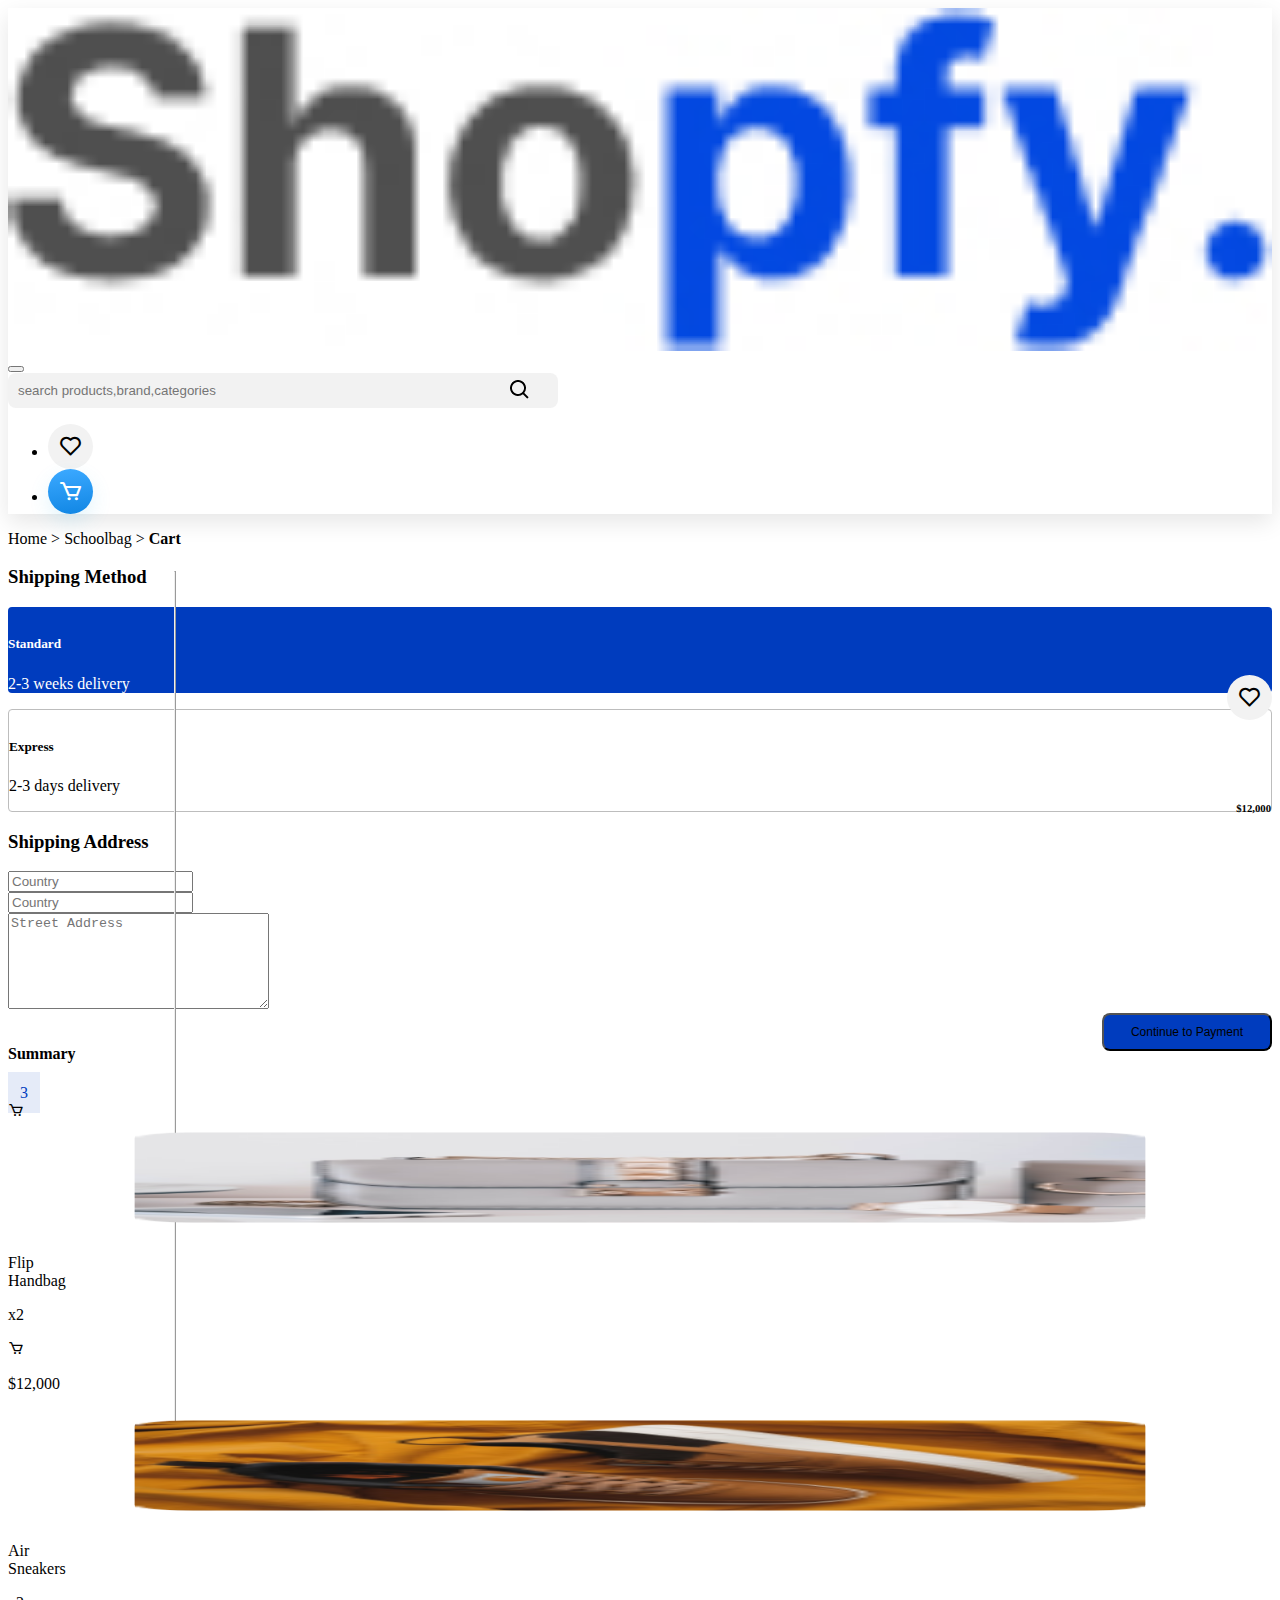
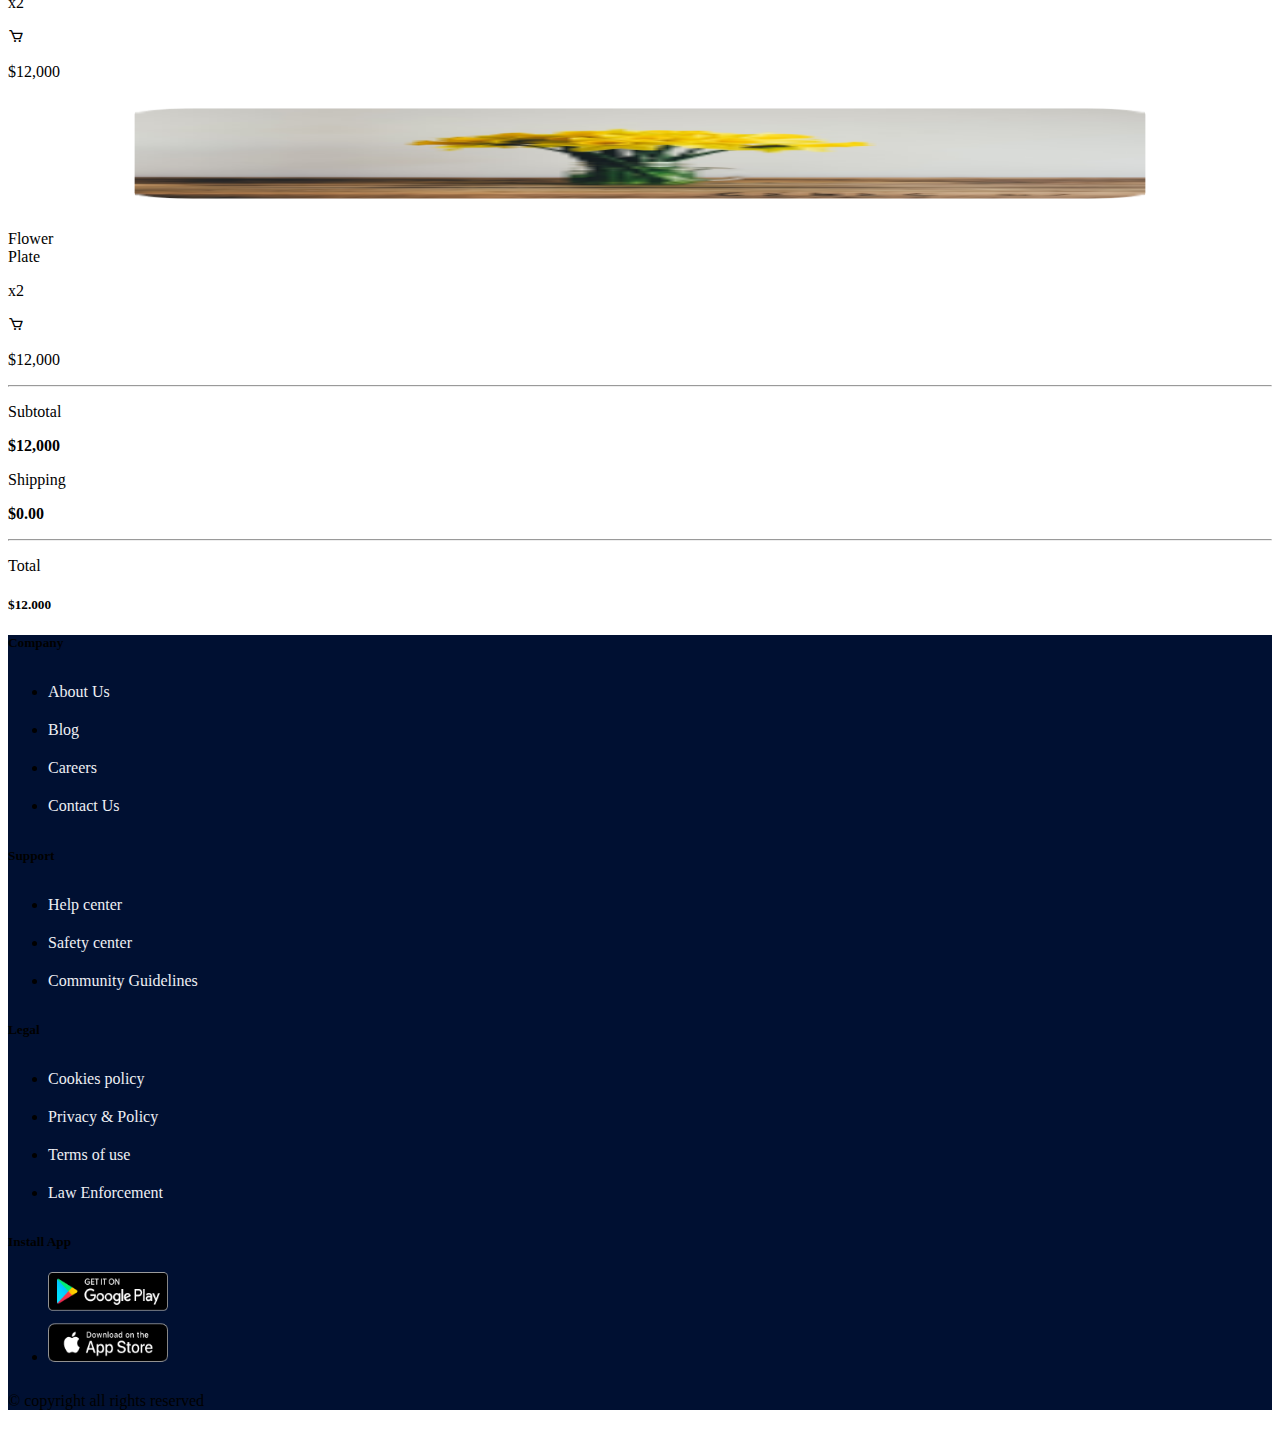
==== cart.html @ 4701eae9 "adam" ====
<!DOCTYPE html>
<html lang="en">
<head>
    <meta charset="UTF-8">
    <meta http-equiv="X-UA-Compatible" content="IE=edge">
    <meta name="viewport" content="width=device-width, initial-scale=1.0">
    <title> CART</title>
    <link href='https://unpkg.com/boxicons@2.1.4/css/boxicons.min.css' rel='stylesheet'>
    <link href="https://cdn.jsdelivr.net/npm/bootstrap@5.2.2/dist/css/bootstrap.min.css" rel="stylesheet" integrity="sha384-Zenh87qX5JnK2Jl0vWa8Ck2rdkQ2Bzep5IDxbcnCeuOxjzrPF/et3URy9Bv1WTRi" crossorigin="anonymous">
    <link rel="stylesheet" href="style.css">
</head>
<style>



.ti {
    font-size: 25px;
    background: #F2F2F2;
    padding: 10px;
    border-radius: 50%;
    color: black;

    font-size: 25px;



      }
.ti:hover {
    font-size: 25px;
    background: #F2F2F2;
    padding: 10px;
    border-radius: 50%;
    color: black;

    font-size: 25px;



      }

      .tz {

        
  
  padding: 10px;
  border-radius: 50%;
  color:white;
  background: linear-gradient(172.87deg, #39A7FE 7.78%, #1388E5 94.44%);
 box-shadow: 0px 8px 20px rgba(64, 185, 236, 0.15);



      }
      .tz:hover {

        
  
  padding: 10px;
  border-radius: 50%;
  color:white;
  background: linear-gradient(172.87deg, #39A7FE 7.78%, #1388E5 94.44%);
 box-shadow: 0px 8px 20px rgba(64, 185, 236, 0.15);



      }
</style>
<body>

    <nav class="navbar navbar-expand-lg py-3 sticky-top bg-white">
        <div class="container">
          <a class="navbar-brand" href="index.html">
            <img class="logo" src="IMAGES/Shopfy..jpg" alt="">
          </a>
           
          <button class="navbar-toggler" type="button" data-bs-toggle="collapse" data-bs-target="#navbarNav" aria-controls="navbarNav" aria-expanded="false" aria-label="Toggle navigation">
            <span class="navbar-toggler-icon"></span>
          </button>
         

          <div class="collapse navbar-collapse" id="navbarNav">
         <input type="search" class="ms-auto sch" placeholder="search products,brand,categories">

            <ul class="navbar-nav ms-auto">
                 
                <!-- <i class='bx bx-cart '></i> -->
              <li class="nav-item">
                <a href="wishlist.html"> <i class='bx bx-heart ms-lg-4 ti'></i></a>
              </li>

              <li class="nav-item">
               
               <a href=""><i class='bx bx-cart ms-lg-4 tz  '></i></a>
              </li>

             
  
            
            </ul>
             
          </div>

        </div>
      </nav>


      <div class="container">
     <div class="row mt-4">

         <!-- <p> Home  <strong> > cart</strong></p> -->
         <div class=""> <a href="index.html" style="color:black ; text-decoration: none;">Home</a> <spana class="mx-2">></span> Schoolbag   <span class="mx-2"> ></span><strong> Cart</strong>  </div>
        
     </div>

     <div class="row mt-3 mb-3"> 
      <h3>Shipping Method </h3>
     </div>

     <div class="row">
      <div class="col-lg-5  zee">


             <div class="row">
              <div class="col   jo  ">
                 <h5> Standard</h5>
                
                
                 <span  style="float: right;"> FREE <i class='bx bx-heart ms-lg-4 ti'></i></span>
              
                 <p>2-3 weeks delivery </p>
              </div>

              <div class=" col   in ">

                <h5>Express </h5>
               
              <h6 style="float:right  ;">  <strong>$12,000</strong></h6>
               
                <p>2-3 days delivery </p>
              </div>
              <!-- <div class="col">
                <hr style="rotate: 90deg;">

              </div> -->
             </div>

             <!-- <div class="row">
              <table>
                <tr>
                  <td> 
                    <h3>
                      Standard
                    </h3>
                    <br>
                    <p>FREE</p>
                    <p> 2-3 weeks delivery </p>
                  </td>
                  
                  <td>   <h3>
                    Standard
                  </h3>
                  <br>
                  <p>FREE</p>
                  <p> 2-3 weeks delivery </p></td>
                </tr>
                
              

             
            </table>
             </div> -->

             <div class="row my-2">
              <h3> Shipping Address </h3>
             </div>

             <div class="row my-2 ">
              <div class="col">
                  <input type="text" placeholder="Country " >
                
              </div>
              <div class="col">
                <input type="text" placeholder="Country">
              </div>
             </div>

             <div class="row my-3">
              <textarea name="" id="" cols="30" rows="6" placeholder="Street Address"></textarea>
             </div>

             <div class="row my-5  " style="float: right ;">
                <a href=""><button class=" btn btn-primary cp "> Continue to Payment </button></a>
             </div>
      </div>


 <div class="col-lg-1">
  <hr style="rotate:90deg; width: 900px;transform: translateY(380px);" class="mt-3  hss">
 </div>

      <div class="col-lg-6 " >

        <div class="row mb-2">
          <div class="col">
            <h4>Summary</h4> 
          </div>
          <div class="col">
             <!-- <div class="tee">3</div> -->
             <span class="tee">3</span>
          </div>
          <div class="col">
            <i class='bx bx-cart '></i>
          </div>
           
        </div>
   
    
          <div class="row">
            <div class="col">
               <img width="100px" height="113px" style="border-radius:8px  ;scale: 0.8;" src="IMAGES/Rectangle 5285.png" alt="">
            </div>
            <div class="col">
              <p>Flip <br> Handbag</p>
            
              <p>x2 </p>
            </div>
            <div class="col">
              <i class='bx bx-cart '></i>
              <br>
              <p>$12,000</p>
            </div>
         </div>
          <div class="row">
            <div class="col">
               <img width="100px" height="113px" style="border-radius:8px  ;scale: 0.8;" src="IMAGES/Rectangle 5285 (1).png" alt="">
            </div>
            <div class="col">
              <p> Air <br> Sneakers </p>
            
              <p>x2 </p>
            </div>
            <div class="col">
              <i class='bx bx-cart '></i>
              <br>
              <p>$12,000</p>
            </div>
         </div>
          <div class="row">
            <div class="col">
               <img width="100px" height="113px" style="border-radius:8px  ;scale: 0.8;" src="IMAGES/Rectangle 5285 (2).png" alt="">
            </div>
            <div class="col">
              <p>Flower<br> Plate </p>
            
              <p>x2 </p>
            </div>
            <div class="col">
              <i class='bx bx-cart '></i>
              <br>
              <p class="mt-4">$12,000</p>
            </div>
         </div>
         

           <!-- ---test-- -->
<!-- 
             <div class="row mt-2">
            <div class="col">
               <img src="IMAGES/Rectangle 5285.png" alt="">
            </div>
            <div class="col">
              <p>Flip Handbag</p>
           
              <p>x2 </p>
            </div>
            <div class="col">
              <i class='bx bx-cart '></i>
              <br>
              <p>$12,000</p>
            </div>
         </div>

         <div class="row mt-2">
            <div class="col">
               <img src="IMAGES/Rectangle 5285.png" alt="">
            </div>
            <div class="col">
              <p>Flip Handbag</p>
           
              <p>x2 </p>
            </div>
            <div class="col">
              <i class='bx bx-cart '></i>
              <br>
              <p>$12,000</p>
            </div>
         </div>
         <div class="row mt-2">
            <div class="col">
               <img src="IMAGES/Rectangle 5285.png" alt="">
            </div>
            <div class="col">
              <p>Flip Handbag</p>
             
              <p>x2 </p>
            </div>
            <div class="col">
              <i class='bx bx-cart '></i>
              <br>
              <p>$12,000</p>
            </div>
         </div> -->

         <!-- ---test-- -->
         

         <div class="row mt-3">
            <hr>
         </div>

         <div class="row">
          <div class="col">
             <p>Subtotal</p>
          </div>
          <div class="col">
            <p><strong> $12,000</strong></p>
          </div>
         </div>
         <div class="row">
          <div class="col">
             <p>Shipping </p>
          </div>
          <div class="col">
            <p><strong> $0.00</strong></p>
          </div>
         </div>

         <div class="row">
          <hr>
         </div>

         <div class="row">
          <div class="col">
             <p>Total </p>
          </div>
          <div class="col">
            <h5 ><strong> $12.000</strong></h5>
          </div>
         </div>




      </div>
     </div>




 
    

        
     </div>

     <footer class="mt-5">
      <div class="footer-top">
         <div class="container">
          <div class="row gy-4">
             <div class="col-md-4">
               <h5 class="text-white">Company</h5>
            <ul class="list-unstyled">
              <li><a href="">About Us</a> </li>
              <li><a href=""> Blog </a> </li>
              <li><a href="">Careers</a></li>
            <li><a href=""> Contact Us</a></li>
            </ul>
              
             </div>

               <div class="col-md-3">
                <h5 class="text-white"> Support</h5>
                <ul class="list-unstyled ">
                  <li><a href="">Help center</a></li>
                <li><a href=""> Safety center</a></li>
                <li><a href=""> Community Guidelines</a></li>
               
              </ul>
               </div>

                <div class="col-md-3">
                  <h5 class="text-white"> Legal </h5>
                  <ul class="list-unstyled">
                    <li><a href=""> Cookies policy</a></li>
                  <li><a href=""> Privacy & Policy</a></li>
                  <li><a href=""> Terms of use </a></li>
                  <li><a href="">  Law Enforcement </a></li>
                </ul>
                </div>
                <div class="col-md-2">
                  <h5  class="text-white">  Install  App</h5>
            <ul class="list-unstyled">
              <li><a href=""> <img src="IMAGES/Badges.png" class="mt-3" style="width:120px ; height: 90px;" alt=""></a>
                  
          </li>
            </ul>
                </div>
          </div>
         </div>
      </div>


      <div class="footer-bottom py-3">
        <div class="container">
           <div class="row">
             <div class="col-md-6 text-white">
              &copy; copyright all rights reserved
             </div>
             <div class="col-md-6">
              <a href="#"><i class='bx bxl-facebook'></i></a>
              <a href="#"><i class='bx bxl-twitter'></i></a>
              <a href="#"><i class='bx bxl-instagram-alt'></i></a>
              <a href="#"><i class='bx bxl-twitter'></i></a>
             </div>
           </div>
        </div>
      </div>
    </footer>

    

    <script src="https://cdn.jsdelivr.net/npm/bootstrap@5.2.2/dist/js/bootstrap.bundle.min.js" integrity="sha384-OERcA2EqjJCMA+/3y+gxIOqMEjwtxJY7qPCqsdltbNJuaOe923+mo//f6V8Qbsw3" crossorigin="anonymous"></script> 
    
</body>
</html>
---- style.css ----
@import url('https://fonts.googleapis.com/css2?family=Inter:wght@400;700&display=swap');



:root {
   
    --primary: #0d6efd;
    --dark:#21252f;
    --body:#888;
     --box-shadow: 0 8px 22px rgba(0,0,0,0.1);
 }
 .navbar  {
     box-shadow: var(--box-shadow);
 }
 
 
 
 .sch {
   /* height: 50px; */
   width: 550px;
   border-radius: 8px;
   background-image: url('IMAGES/search-regular-24\ \(1\).png');
   border: none;
   background-repeat: no-repeat;
   background-position: 500px;
   /* background-color: rgba(196, 196, 196, 0.4); */
    background-color:  #F2F2F2;
    padding: 10px;
    
  
 }

 .ti {
    font-size: 25px;
    background: #F2F2F2;
    padding: 10px;
    border-radius: 50%;
    color: black;

}

 /* .ti:hover {
    /* background: #ceafaf; */
    /* font-size: 25px;
  
    padding: 10px;
    border-radius: 50%;
    color:white;
    background: linear-gradient(172.87deg, #39A7FE 7.78%, #1388E5 94.44%);
   box-shadow: 0px 8px 20px rgba(64, 185, 236, 0.15);
 }*/
  





.tz {

    font-size: 25px;
    background: #F2F2F2;
    padding: 10px;
    border-radius: 50%;
    color: black;

    font-size: 25px;
  
   
   
  

}

 .tz:hover {
  
  
    padding: 10px;
    /* background: #ceafaf; */
    /* border-radius: 50%;
    color:white;
    background: linear-gradient(172.87deg, #39A7FE 7.78%, #1388E5 94.44%);
   box-shadow: 0px 8px 20px rgba(64, 185, 236, 0.15); */
   
  
}  

/* ----hero section ---- */

.hero {
    background: #E2F3FF;
}
h1 {
    /* font-family: 'Inter', sans-serif; */
    font-size: 72px;
    


font-family: 'Inter';
font-style: normal;
font-weight: 900;
font-size: 72px;
line-height: 87px;

/* Gray 1 */

color: #333333;

}

.fsn {
     border-radius: 8px;
      padding: 12px, 48px, 12px, 48px;
      width: 124px;
    
}

img {
     width: 100%;
}


 .wewe {
     margin-top: 130px;
 }

 .meme {
     margin-top: 100px;
 }

 /* ---first section--- */

  .fs {
    background: #2D9CDB26;
    border: 5px solid white;

  }


   .tat {
       display: flex;
        justify-content: space-between;


   }

   

  .card-body:hover {
     box-shadow:var(--box-shadow);
     
  }

  .caed {
    background-image: url('IMAGES/Rectangle\ 5259\ \(14\).png');
    
  }

  /* ---THIRD SECTION --- */ 

  .TH {
      background-color: #001032;
       padding-bottom: 5px ;
      

border-radius: 8px;
      
  }

   /* --fourth section--- */

     .tat a {
         color:#FB6E35;
         text-decoration: none;
         font-size: 20px ;
     }


     /* ---Testimonial Section--- */



     .testimonials-container {
        background-color: #F4F7FC;
        padding: 60px 0 75px;
    }
    
    .testimonial-header {
        margin-bottom: 40px;
        justify-content: space-between;
    }
    
    .testimonial-ctrl-cont {
        justify-content: flex-end;
    }
    
    .testimonial-ctrl {
        width: 40px;
        height: 35px;
        background: #003CBE;
        border-radius: 8px;
        gap: 10px;
        position: relative;
    }
    
    .testimonial-ctrl .bx {
        color: #fff;
        font-size: 25px;
        text-align: center;
        position: absolute;
        top: 5px;
        left: 8px;
        cursor: pointer;
    }
    
    .testimonial-ctrl-cont-mobile {
        justify-content: center;
        display: none;
    }
    
    .testimonial-title-col h5 {
        font-family: 'Inter';
        font-weight: 700;
        font-size: 40px;
        line-height: 58.09px;
        color: #00005C;
    }
    
    .testimonial-box {
        overflow: hidden;
    }
    
    .testimonials {
        padding: 30px 0;
        gap: 40px;
    }
    
    .testimonial-ctrl-mobile {
         display: none;   
    }
    
    
    .testimonial {
        background-color: #fff;
        border-radius: 8px;
        padding: 15px;
        transition: all 0.35s ease;
        cursor:  pointer;
    } 
    
    .testimonial:hover {
        box-shadow: rgba(26, 25, 25, 0.13)0px 11px 30px;
    }
    
    .testimonial-img {
        height: 50px;
        width: 50px;
        border-radius: 50px;
        background-size: cover;
        background-position: center;
        padding-top: -35px;
        margin-top: -40px;
    }
    
    .testimonial #first {
        background-image: url(.//IMAGES/Ellipse\ 15\ \(1\).png);
    }
    
    .testimonial #second {
        background-image: url(./IMAGES/Ellipse\ 15.png);
    }
    
    .testimonial #third {
        background-image: url(./IMAGES/Ellipse\ 15\ \(2\).png);
    }
    
    .testimonial-text p {
        font-weight: 500;
        font-size: 15px;
        color: #627193;
        line-height: 28px;
        margin-top: -5px;
    }
    
    .testimonial-text h6 {
        font-family: 'Inter';
        font-weight: 700;
        font-size: 18px;
        line-height: 20px;
        color: #00005C;
    }
    
    .review-icon {
        justify-content: center;
        gap: 5px;
    }
    
    .review-icon .bx {
        color: #FEB62F;
    }

      /* ---Footer Section--- */

       footer {
         background-color: #001032;
          
       }

        footer li a {
             color: #EEEFF4;
              text-decoration: none;
              line-height: 38px;
        }

        footer li a:hover {
            color: white;
             text-decoration: underline;
       }

        footer a i {
             color: white;
              font-size: 20px;
                 float: right;
                  margin: 7px;
        }


         /* .guide {
            border: 1px solid #BDBDBD;
            border-radius: 8px;
            padding: 15px;
             width: 500px;


         }

         
         .guide:hover {
            background-color:#003CBE;
              color: white;

      }



         .gu:hover {
               background-color:#003CBE;
                 color: white;

         } */

      
          /* ---displaypage--- */


          .midimg {

             border: 1.2px solid #E0E0E0;
             padding-top: 90px;
              padding-bottom: 90px;
               border-radius: 6px;
          }

          
          .nmb {
            display: grid;
             grid-template-columns: auto auto auto auto auto auto auto;
             justify-content: center;
             margin-top: 30px;
           
             
          }

          .nmb div {
             margin: 10px;
             border: 1px solid #003CBE;
              /* padding: 10px; */
              padding-left:15px  ;
              padding-right: 15px ;
              padding-top: 5px;
              height: 33px;
              text-align: center;
              cursor: pointer;
          }

          .nmb div a {
          color: black;
          text-decoration: none;

          }

          .sidimg {
             border: 1.2px solid #E0E0E0;
              border-radius: 6px;

          }

          .ac {
            width: 150px;
            text-align: center;
          }

              .NM {

                margin-top: 40px;
             }

             .colpref {
                cursor: pointer;
                 scale: 0.5;
             }

             .st {
                color: #FFCE31;
             }

             .su {
                color: #BDBDBD;
             }
             .sm {

                border: 1px solid #003CBE;
                padding: 12px, 15px, 12px, 15px;
                border-radius: 8px ;
                 color: #003CBE;
                 width: 160px ;

             }

             .smc {
                 margin-bottom: 100px ;
             }

             .SMPD {
                 color: #00005C;
             }

             .fff {

                margin-top: 140px;
             }


             /* --cart--- */
            

              .cp {
                 font-size: 12px;
                  background-color: #003CBE;
                   border-radius: 8px;
                    padding: 10px ;
                     width: 170px;
                     text-align: center;
              }

              .tee {

                background-color:rgba(0, 60, 190, 0.1);
                color: #003CBE;
                padding: 12px;
                
              }

          
             

              .jo {
                background-color: #003CBE;
                color: white ;
                padding-top: 7px;
                cursor: pointer;
                 border-radius: 4px ;
                 
            

              }

              .in:hover {
                background-color: #003CBE;
                color: white ;
                transition: 1.5s ;
                width: 100px;
              
                

              }

              .in {
                border: 1px solid #BDBDBD;
                padding-top: 7px;
                cursor: pointer;
                border-radius: 4px ;
                

              }
      
             
      



    
    
    @media only screen and (max-width: 700px) {

       
     .testimonial-title-col h5 {
        font-family: 'Inter';
        color: #00005C;
        font-size: 18px !important;
        font-weight: 500;
        width: 100%;
    }

    .testimonial-ctrl {
        display: none;
        width: 0px;
    }

    .testimonial-ctrl-mobile {
        width: 40px;
        height: 35px;
        background: #003CBE;
        border-radius: 8px;
        gap: 10px;
        display: block !important;
        position: relative;
        padding-bottom: 30px;
    }

    .testimonial-ctrl-mobile .bx {
        color: #fff;
        font-size: 25px;
        text-align: center;
        position: absolute;
        top: 5px;
        left: 8px;
        cursor: pointer;
    }

    .testimonials {
       margin-top: 20px;
    }

    .testimonial-header {
       margin-bottom: -15px !important; 
    }

    .testimonial {
       width: 100% !important;
    }

    .testimonial-ctrl-cont-mobile {
        justify-content: center !important;
        display: block;
    }





    }

    /* ---schoolbag.html--- */

     .ton {
         display: grid;
       grid-template-columns: 40% 60%;
     }
    
    
  
       

    
    @media only screen and (max-width: 991px) {
        

            h1 {
                font-size: 62px;
            }
       
            .wewe {
               margin-top: 0px;
           }

           .meme {
             display: none;
            
           }

           .NM {

            margin-top: 0px;
         }

         .sch {
            width: 450px;
         }

         .hss {
            display: none;
         }
  
       
       
         }
   
   
     
 



    

  

  @media only screen and (max-width: 400px) {

     h1 {
         font-size: 62px;
     }

     .wewe {
        margin-top: 0px;
    }


  }
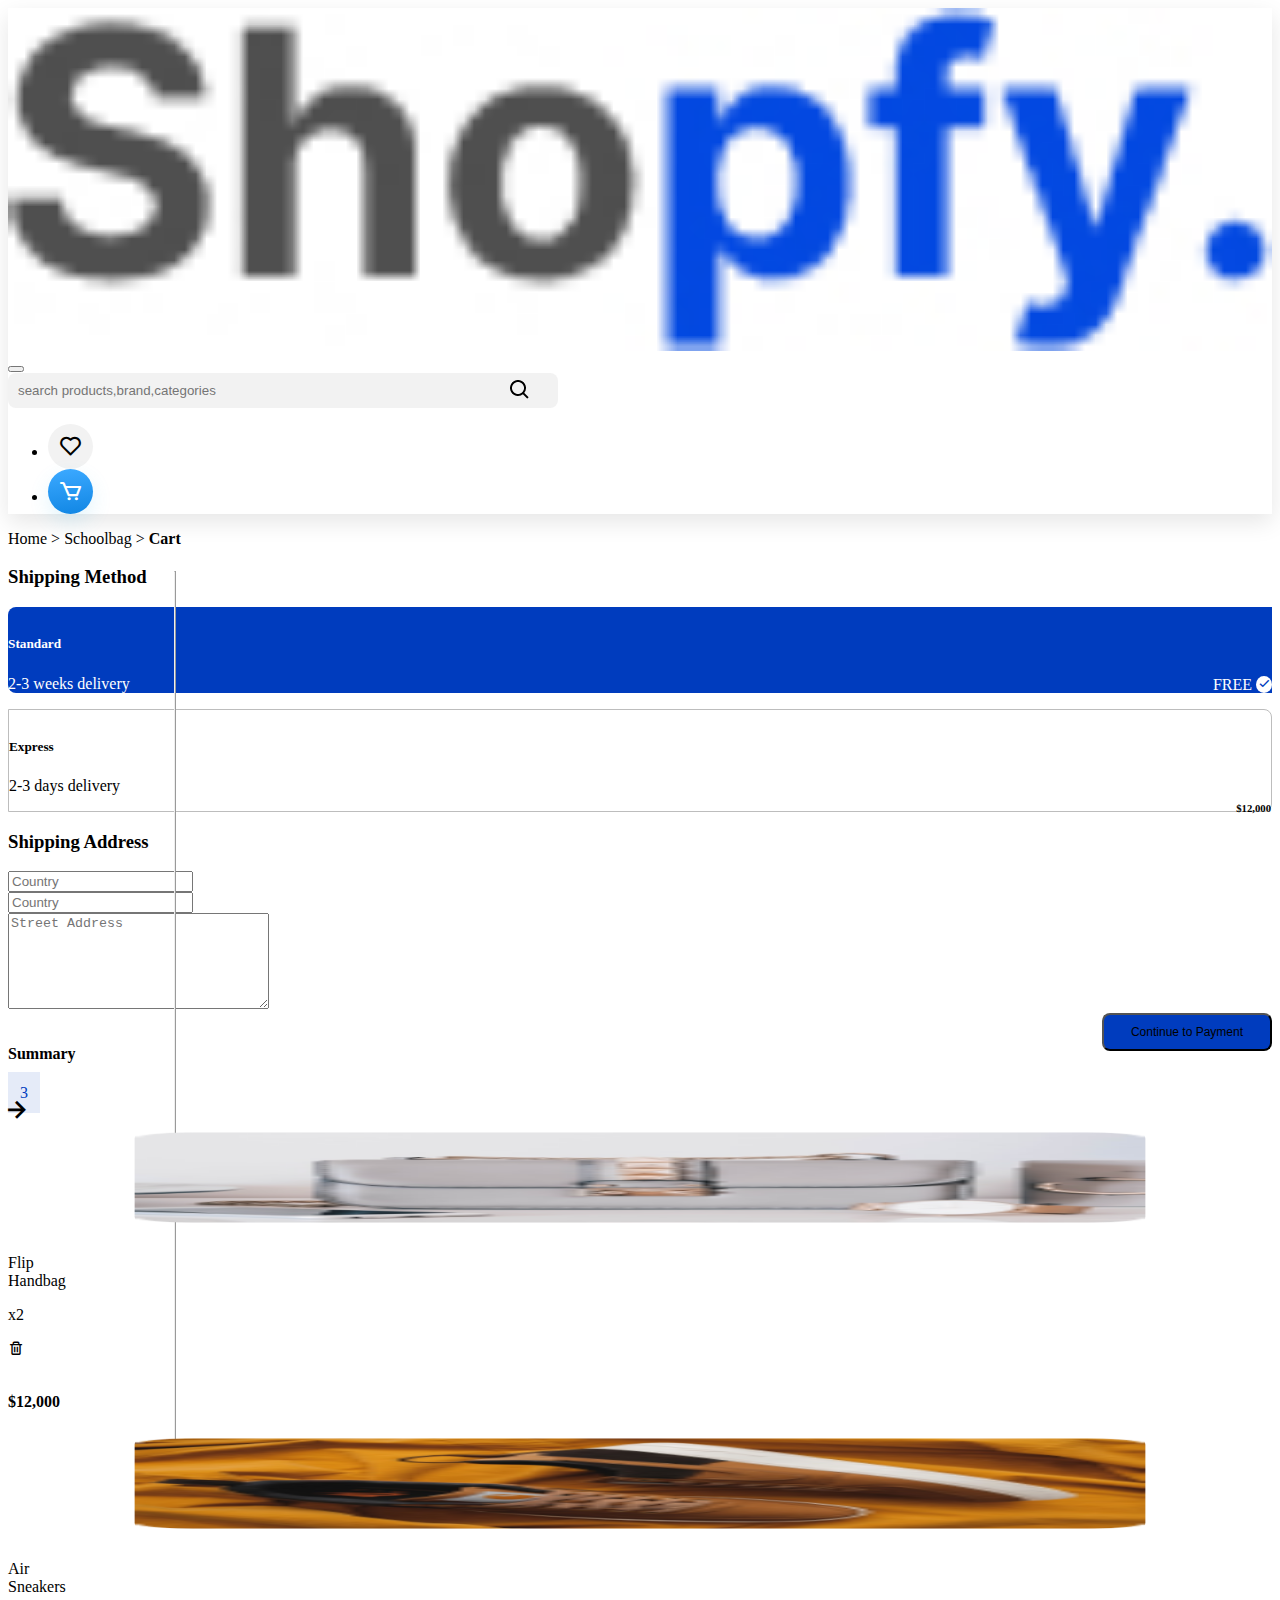
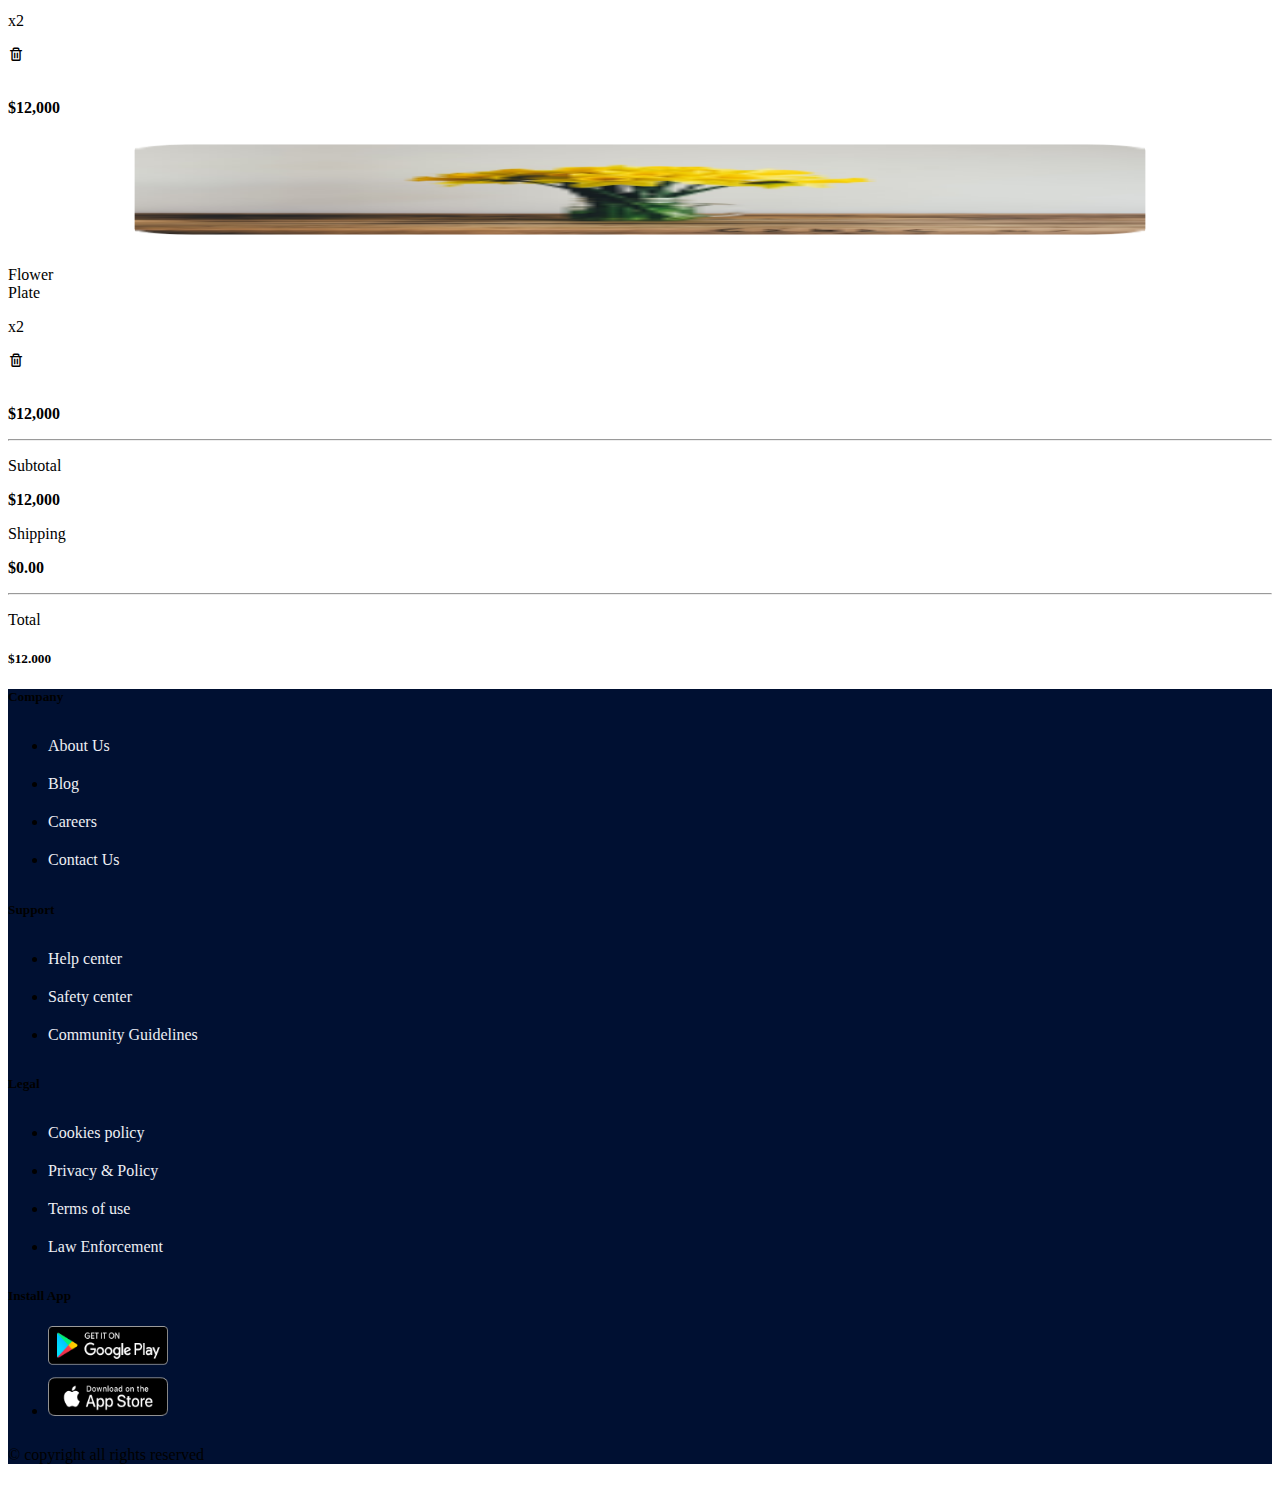
==== commit c15e1a77: "extracool" ====
--- a/cart.html
+++ b/cart.html
@@ -125,7 +125,7 @@
                  <h5> Standard</h5>
                 
                 
-                 <span  style="float: right;"> FREE <i class='bx bx-heart ms-lg-4 ti'></i></span>
+                 <span  style="float: right;"> FREE <span class="chhC"><i class='bx bx-check  chh'></i></span></span>
               
                  <p>2-3 weeks delivery </p>
               </div>
@@ -209,7 +209,7 @@
              <span class="tee">3</span>
           </div>
           <div class="col">
-            <i class='bx bx-cart '></i>
+            <i style="scale: 2;" class='bx bx-right-arrow-alt'></i>
           </div>
            
         </div>
@@ -225,9 +225,9 @@
               <p>x2 </p>
             </div>
             <div class="col">
-              <i class='bx bx-cart '></i>
-              <br>
-              <p>$12,000</p>
+              <i class='bx bx-trash'></i>
+              <br>
+              <p class="owo "><strong>$12,000</strong></p>
             </div>
          </div>
           <div class="row">
@@ -240,9 +240,9 @@
               <p>x2 </p>
             </div>
             <div class="col">
-              <i class='bx bx-cart '></i>
-              <br>
-              <p>$12,000</p>
+              <i class='bx bx-trash'></i>
+              <br>
+              <p class="owo "><strong>$12,000</strong></p>
             </div>
          </div>
           <div class="row">
@@ -255,9 +255,9 @@
               <p>x2 </p>
             </div>
             <div class="col">
-              <i class='bx bx-cart '></i>
-              <br>
-              <p class="mt-4">$12,000</p>
+              <i   class='bx bx-trash'></i>
+              <br>
+              <p class="owo "><strong>$12,000</strong></p>
             </div>
          </div>
          
--- a/style.css
+++ b/style.css
@@ -388,6 +388,15 @@
 
           }
 
+          .onn {
+             background-color: #003CBE;
+             /* color:white; */
+          }
+
+          .onn a p {
+             color: white;
+          }
+
           .sidimg {
              border: 1.2px solid #E0E0E0;
               border-radius: 6px;
@@ -468,7 +477,7 @@
                 color: white ;
                 padding-top: 7px;
                 cursor: pointer;
-                 border-radius: 4px ;
+                 border-radius: 8px 0px 0px 8px  ;
                  
             
 
@@ -488,14 +497,28 @@
                 border: 1px solid #BDBDBD;
                 padding-top: 7px;
                 cursor: pointer;
-                border-radius: 4px ;
+                border-radius: 0px 8px 8px 0px  ;
                 
 
+              }
+
+              .chh {
+
+                 color: #003CBE;
+              }
+
+              .owo {
+                 margin-top: 34px ;
+              }
+
+              .chhC {
+                 background-color: white;
+                  border-radius: 50%;
               }
       
              
       
-
+              
 
 
     
